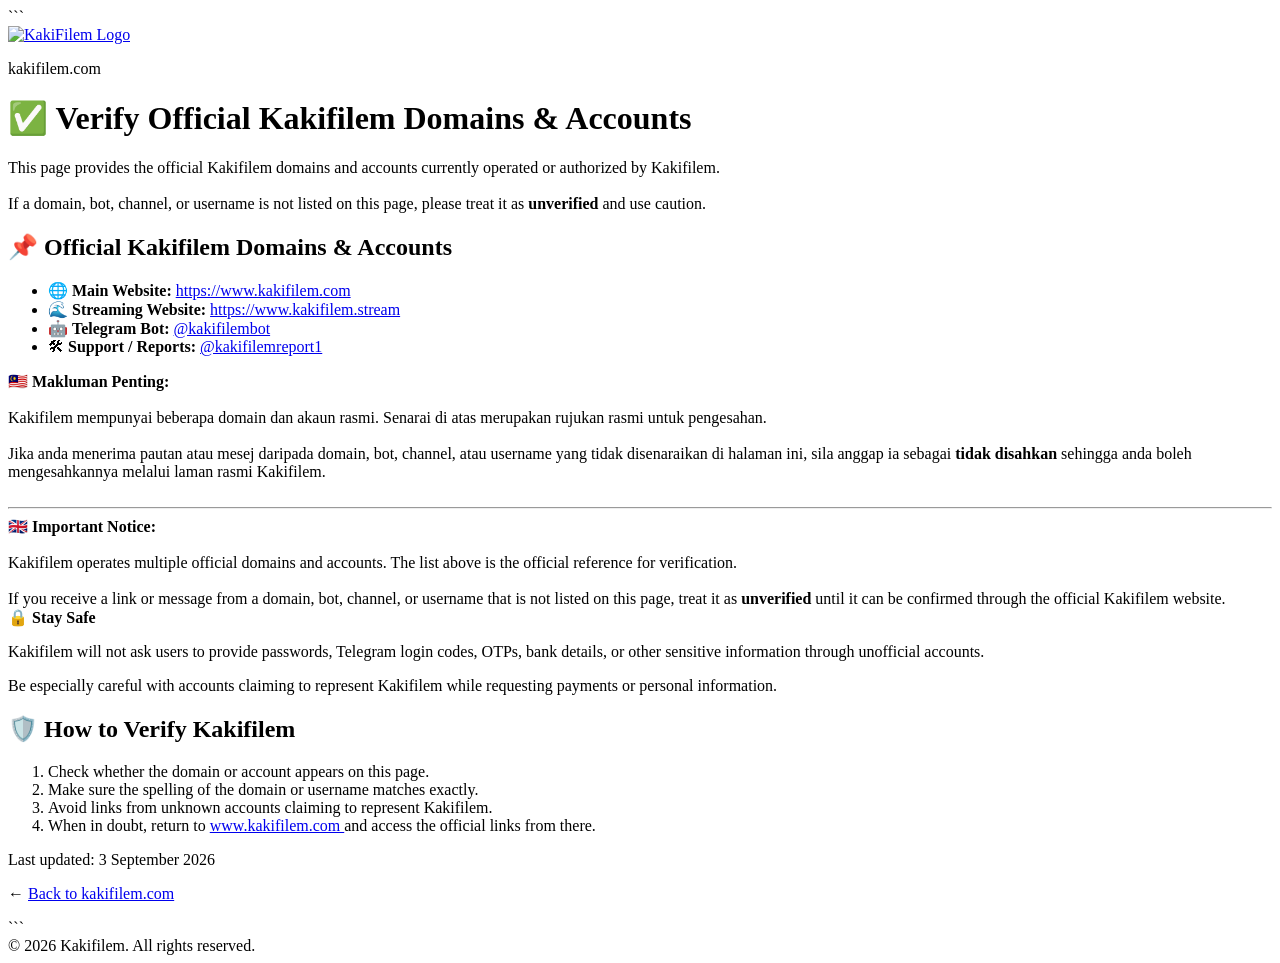
==== public/verify/index.html @ ef075506 "Replace official page with verification page" ====
<!DOCTYPE html>

<html lang="en">
<head>
  <meta charset="UTF-8">
  <meta name="viewport" content="width=device-width, initial-scale=1.0">

  <title>Verify Official Kakifilem Domains & Accounts</title>

<meta name="description"
     content="Verify official Kakifilem domains, Telegram bots, and support accounts. Use this page to confirm genuine Kakifilem services and avoid scams or impersonators.">

  <meta name="robots" content="index, follow">

  <link rel="canonical" href="https://www.kakifilem.com/verify/">

  <meta property="og:title" content="Verify Official Kakifilem Domains & Accounts">
  <meta property="og:description"
        content="Verify genuine Kakifilem domains, Telegram bots, and support accounts and avoid scams or impersonators.">
  <meta property="og:type" content="website">
  <meta property="og:url" content="https://www.kakifilem.com/verify/">

  <meta name="twitter:card" content="summary">
  <meta name="twitter:title" content="Verify Official Kakifilem Domains & Accounts">
  <meta name="twitter:description"
        content="Verify genuine Kakifilem domains, Telegram bots, and support accounts and avoid scams or impersonators.">

  <link rel="icon" href="https://favicon.kakifilem.com/favicon.ico">
  <link rel="icon"
        type="image/png"
        sizes="32x32"
        href="https://favicon.kakifilem.com/favicon-32x32.png">
  <link rel="icon"
        type="image/png"
        sizes="16x16"
        href="https://favicon.kakifilem.com/favicon-16x16.png">

  <link rel="apple-touch-icon"
        sizes="180x180"
        href="https://favicon.kakifilem.com/apple-touch-icon.png">

  <link rel="manifest"
        href="https://favicon.kakifilem.com/site.webmanifest">

  <link rel="stylesheet" href="/verify/verify.css">

  <script type="application/ld+json">
  {
    "@context": "https://schema.org",
    "@type": "WebPage",
    "name": "Verify Official Kakifilem Domains & Accounts",
    "url": "https://www.kakifilem.com/verify/",
    "description": "Official verification page for Kakifilem domains, Telegram bots, and support accounts.",
    "isPartOf": {
      "@type": "WebSite",
      "name": "KakiFilem",
      "url": "https://www.kakifilem.com/"
    }
  }
  </script>

</head>

<body>

  <main class="container">

```
<div class="header">
  <a href="/" aria-label="Kakifilem homepage">
    <img
      src="https://cdn.kakifilem.com/kakifilemv2.webp"
      alt="KakiFilem Logo"
      class="logo"
      loading="eager"
    >
  </a>

  <p class="brand-domain">kakifilem.com</p>
</div>


<h1>✅ Verify Official Kakifilem Domains & Accounts</h1>

<p class="intro">
  This page provides the official Kakifilem domains and accounts
  currently operated or authorized by Kakifilem.
  <br><br>
  If a domain, bot, channel, or username is not listed on this page,
  please treat it as <strong>unverified</strong> and use caution.
</p>


<h2>📌 Official Kakifilem Domains & Accounts</h2>

<ul class="verified-list">

  <li>
    🌐 <strong>Main Website:</strong>
    <a href="https://www.kakifilem.com"
       target="_blank"
       rel="noopener"
       referrerpolicy="no-referrer">
      https://www.kakifilem.com
    </a>
  </li>

  <li>
    🌊 <strong>Streaming Website:</strong>
    <a href="https://www.kakifilem.stream"
       target="_blank"
       rel="noopener"
       referrerpolicy="no-referrer">
      https://www.kakifilem.stream
    </a>
  </li>

  <li>
    🤖 <strong>Telegram Bot:</strong>
    <a href="https://t.me/kakifilembot"
       target="_blank"
       rel="noopener"
       referrerpolicy="no-referrer">
      @kakifilembot
    </a>
  </li>

  <li>
    🛠 <strong>Support / Reports:</strong>
    <a href="https://t.me/kakifilemreport1"
       target="_blank"
       rel="noopener"
       referrerpolicy="no-referrer">
      @kakifilemreport1
    </a>
  </li>

</ul>


<div class="warning-box">

  <strong>🇲🇾 Makluman Penting:</strong><br><br>

  Kakifilem mempunyai beberapa domain dan akaun rasmi.
  Senarai di atas merupakan rujukan rasmi untuk pengesahan.
  <br><br>

  Jika anda menerima pautan atau mesej daripada domain,
  bot, channel, atau username yang tidak disenaraikan di halaman ini,
  sila anggap ia sebagai <strong>tidak disahkan</strong> sehingga
  anda boleh mengesahkannya melalui laman rasmi Kakifilem.
  <br><br>

  <hr class="warning-divider">

  <strong>🇬🇧 Important Notice:</strong><br><br>

  Kakifilem operates multiple official domains and accounts.
  The list above is the official reference for verification.
  <br><br>

  If you receive a link or message from a domain, bot, channel,
  or username that is not listed on this page, treat it as
  <strong>unverified</strong> until it can be confirmed through
  the official Kakifilem website.

</div>


<div class="note">

  <strong>🔒 Stay Safe</strong>

  <p>
    Kakifilem will not ask users to provide passwords,
    Telegram login codes, OTPs, bank details, or other sensitive
    information through unofficial accounts.
  </p>

  <p>
    Be especially careful with accounts claiming to represent
    Kakifilem while requesting payments or personal information.
  </p>

</div>


<h2>🛡️ How to Verify Kakifilem</h2>

<ol class="verification-steps">

  <li>
    Check whether the domain or account appears on this page.
  </li>

  <li>
    Make sure the spelling of the domain or username matches exactly.
  </li>

  <li>
    Avoid links from unknown accounts claiming to represent Kakifilem.
  </li>

  <li>
    When in doubt, return to
    <a href="https://www.kakifilem.com">
      www.kakifilem.com
    </a>
    and access the official links from there.
  </li>

</ol>


<p class="last-updated">
  Last updated: 3 September 2026
</p>


<p class="back-home">
  ← <a href="/">Back to kakifilem.com</a>
</p>
```

  </main>

  <footer class="site-footer">
    © 2026 Kakifilem. All rights reserved.
  </footer>

</body>
</html>
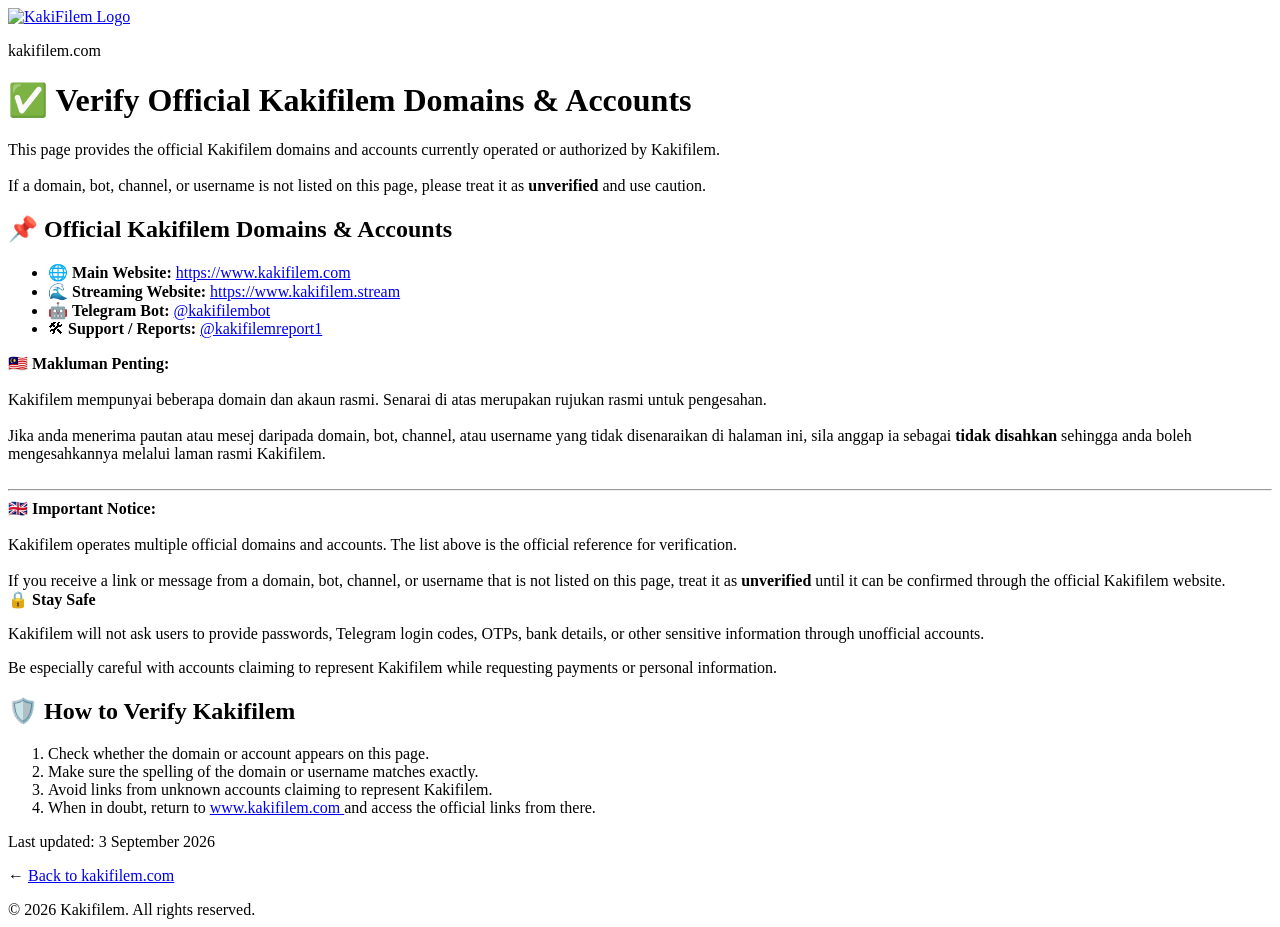
==== commit 7c5bc773: "Update KakiFilem website styling" ====
--- a/public/verify/index.html
+++ b/public/verify/index.html
@@ -65,7 +65,6 @@
 
   <main class="container">
 
-```
 <div class="header">
   <a href="/" aria-label="Kakifilem homepage">
     <img
@@ -221,7 +220,6 @@
 <p class="back-home">
   ← <a href="/">Back to kakifilem.com</a>
 </p>
-```
 
   </main>
 
